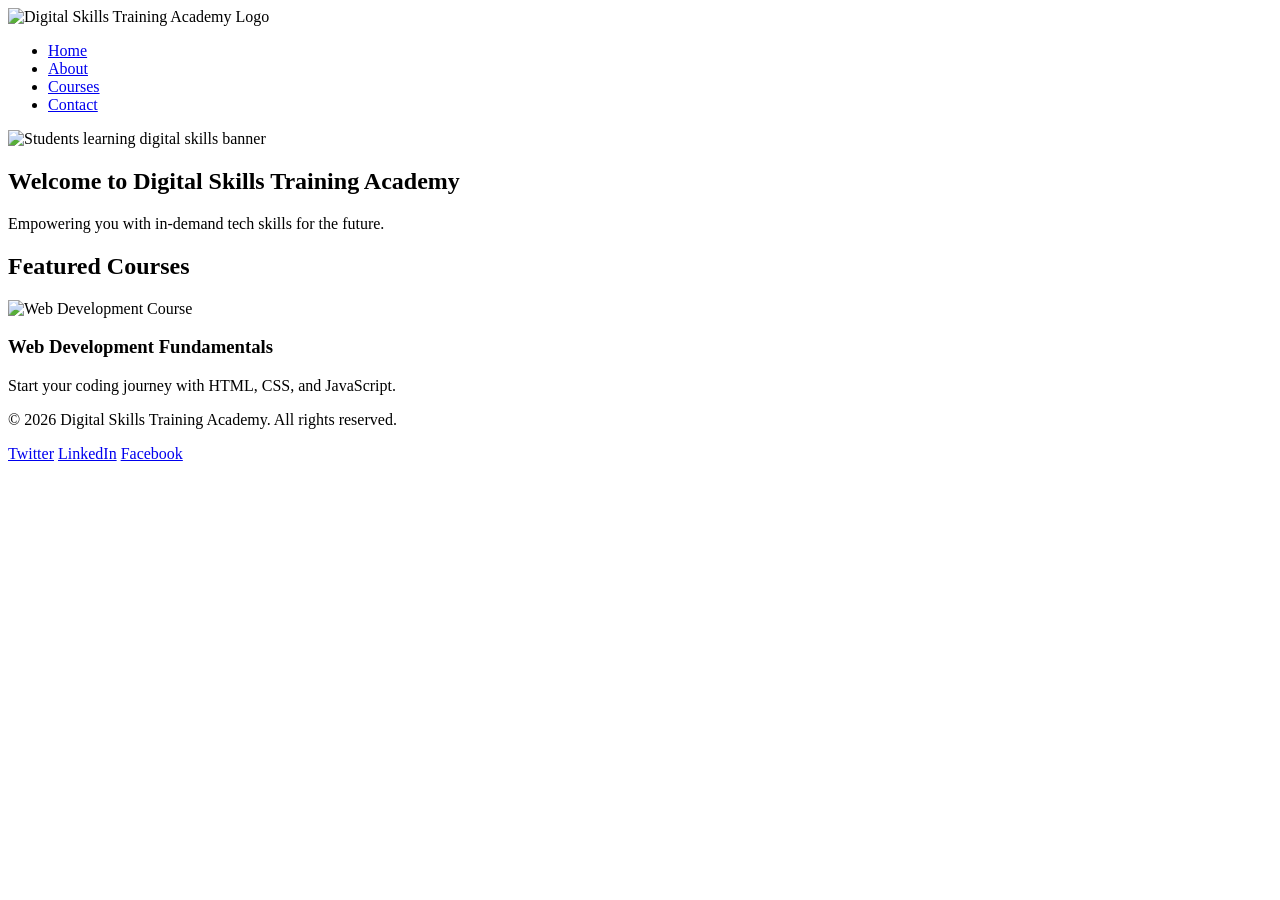
==== index.html @ a26bdbef "index.html" ====
<!DOCTYPE html>
<html lang="en">
<head>
    <meta charset="UTF-8">
    <meta name="viewport" content="width=device-width, initial-scale=1.0">
    <title>Digital Skills Training Academy - Home</title>
    <link rel="stylesheet" href="css/style.css">
</head>
<body>
    <header>
        <img src="/images /logo.png" alt="Digital Skills Training Academy Logo" class="logo""width"="200""height"="200"/>
        <nav>
            <ul>
                <li><a href="index.html" class="active">Home</a></li>
                <li><a href="about.html">About</a></li>
                <li><a href="courses.html">Courses</a></li>
                <li><a href="contact.html">Contact</a></li>
            </ul>
        </nav>
    </header>

    <main>
        <section class="hero">
            <img src="/images /logo.png" alt="Students learning digital skills banner">
            <h1>Welcome to Digital Skills Training Academy</h1>
            <p>Empowering you with in-demand tech skills for the future.</p>
        </section>

        <section class="featured-courses">
            <h2>Featured Courses</h2>
            <article class="course-card">
                <img src="/images /types-of-web-development-services.jpg" alt="Web Development Course">
                <h3>Web Development Fundamentals</h3>
                <p>Start your coding journey with HTML, CSS, and JavaScript.</p>
            </article>
            <!-- Add 1-2 more featured course cards -->
        </section>
    </main>

    <footer>
        <p>&copy; 2026 Digital Skills Training Academy. All rights reserved.</p>
        <div class="social-links">
            <a href="https://twitter.com" target="_blank">Twitter</a>
            <a href="https://linkedin.com" target="_blank">LinkedIn</a>
            <a href="https://facebook.com" target="_blank">Facebook</a>
        </div>
    </footer>
</body>
</html>
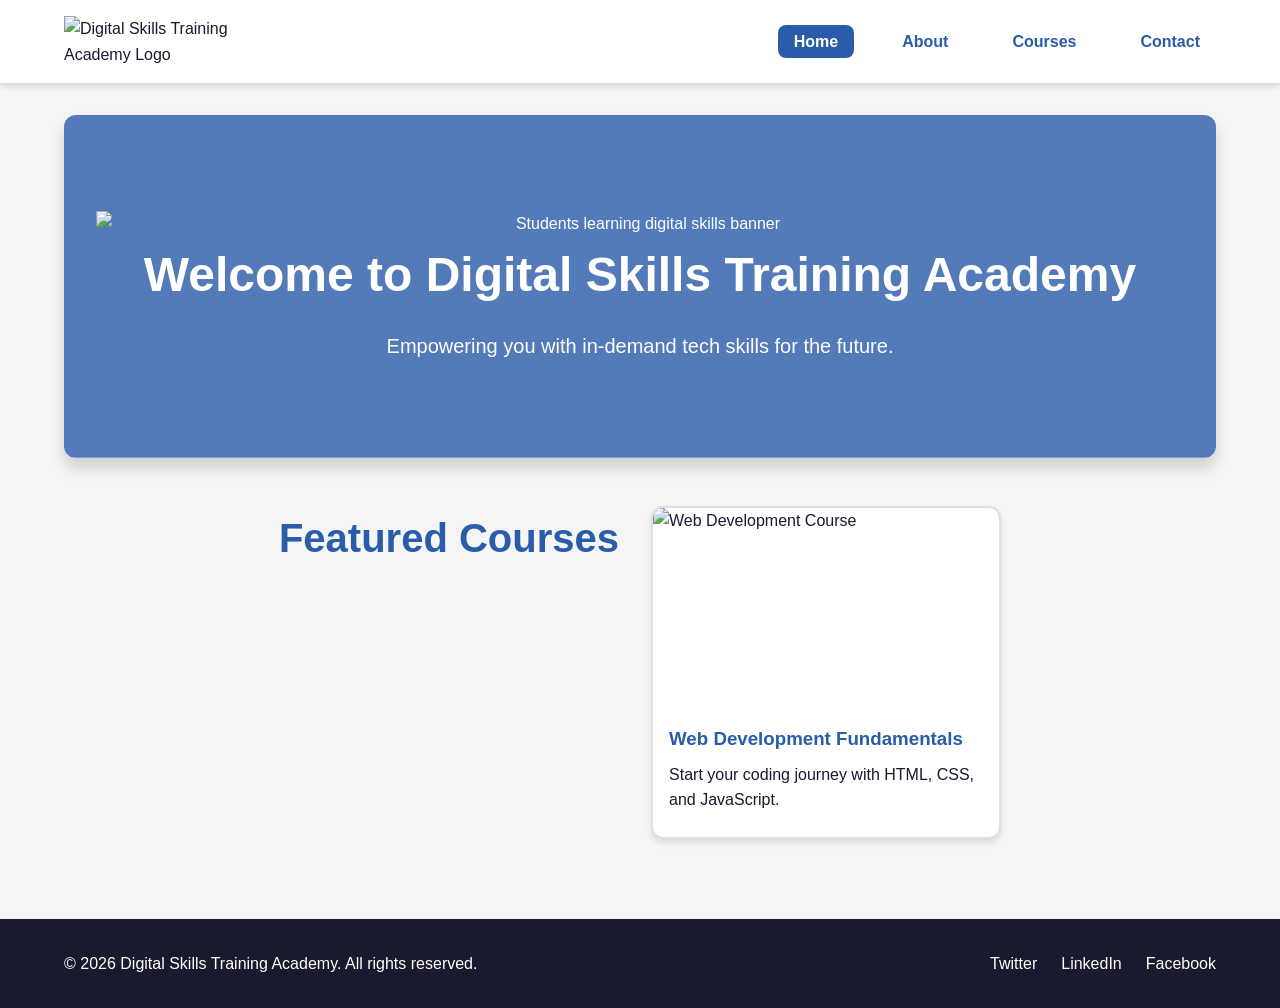
==== commit 1614fdf6: "index.html" ====
--- a/index.html
+++ b/index.html
@@ -4,7 +4,7 @@
     <meta charset="UTF-8">
     <meta name="viewport" content="width=device-width, initial-scale=1.0">
     <title>Digital Skills Training Academy - Home</title>
-    <link rel="stylesheet" href="css/style.css">
+    <link rel="stylesheet" href="style.css">
 </head>
 <body>
     <header>
--- a/style.css
+++ b/style.css
@@ -0,0 +1,394 @@
+/* ===== CSS VARIABLES - Custom Colors ===== */
+:root {
+    --primary: #2A5CAA;      /* DSTA Blue */
+    --secondary: #FF6B35;    /* Orange accent */
+    --dark: #1A1A2E;         /* Dark text */
+    --light: #F5F5F5;        /* Light background */
+    --white: #FFFFFF;
+    --shadow: 0 4px 6px rgba(0, 0, 0, 0.1);
+    --shadow-lg: 0 10px 15px rgba(0, 0, 0, 0.15);
+    --radius: 8px;           /* Rounded corners */
+    --radius-lg: 12px;
+}
+
+/* ===== RESET & BASE STYLES ===== */
+* {
+    margin: 0;
+    padding: 0;
+    box-sizing: border-box;
+}
+
+body {
+    font-family: 'Segoe UI', Tahoma, Geneva, Verdana, sans-serif;
+    line-height: 1.6;
+    color: var(--dark);
+    background-color: var(--light);
+}
+
+img {
+    max-width: 100%;
+    height: auto;
+    display: block;
+}
+
+a {
+    text-decoration: none;
+    color: var(--primary);
+    transition: color 0.3s ease;
+}
+
+a:hover {
+    color: var(--secondary);
+}
+
+/* ===== HEADER & NAVIGATION - Flexbox ===== */
+header {
+    background-color: var(--white);
+    box-shadow: var(--shadow);
+    padding: 1rem 5%;
+    display: flex;                    /* Flexbox requirement */
+    justify-content: space-between;
+    align-items: center;
+    position: sticky;
+    top: 0;
+    z-index: 100;
+}
+
+.logo {
+    width: 180px;
+    height: auto;
+}
+
+nav ul {
+    display: flex;                    /* Flexbox for nav */
+    list-style: none;
+    gap: 2rem;
+}
+
+nav a {
+    font-weight: 600;
+    padding: 0.5rem 1rem;
+    border-radius: var(--radius);
+    transition: all 0.3s ease;
+}
+
+nav a:hover,
+nav a.active {
+    background-color: var(--primary);
+    color: var(--white);
+}
+
+/* ===== MAIN CONTENT ===== */
+main {
+    min-height: 80vh;
+    padding: 2rem 5%;
+}
+
+/* ===== HERO SECTION - Background Image ===== */
+.hero {
+    background-image: linear-gradient(rgba(42, 92, 170, 0.8), rgba(42, 92, 170, 0.8)), url('../images/banner.jpg');
+    background-size: cover;
+    background-position: center;
+    color: var(--white);
+    text-align: center;
+    padding: 6rem 2rem;
+    border-radius: var(--radius-lg);  /* Rounded corners */
+    margin-bottom: 3rem;
+    box-shadow: var(--shadow-lg);     /* Shadow */
+}
+
+.hero h1 {
+    font-size: 3rem;
+    margin-bottom: 1rem;
+}
+
+.hero p {
+    font-size: 1.25rem;
+}
+
+/* ===== FEATURED COURSES - Flexbox ===== */
+.featured-courses {
+    margin: 3rem 0;
+}
+
+.featured-courses h2,
+.courses-list h1 {
+    text-align: center;
+    font-size: 2.5rem;
+    margin-bottom: 2rem;
+    color: var(--primary);
+}
+
+.featured-courses {
+    display: flex;                    /* Flexbox requirement */
+    flex-wrap: wrap;
+    gap: 2rem;
+    justify-content: center;
+}
+
+.course-card {
+    background: var(--white);
+    border: 2px solid #e0e0e0;       /* Border requirement */
+    border-radius: var(--radius-lg);  /* Rounded corners */
+    box-shadow: var(--shadow);        /* Shadow */
+    overflow: hidden;
+    flex: 1 1 300px;
+    max-width: 350px;
+    transition: transform 0.3s ease, box-shadow 0.3s ease;
+}
+
+.course-card:hover {
+    transform: translateY(-5px);
+    box-shadow: var(--shadow-lg);
+}
+
+.course-card img {
+    width: 100%;
+    height: 200px;
+    object-fit: cover;
+}
+
+.course-card h3 {
+    padding: 1rem 1rem 0.5rem;
+    color: var(--primary);
+}
+
+.course-card p {
+    padding: 0 1rem 1.5rem;
+}
+
+/* ===== COURSES PAGE - CSS Grid ===== */
+.courses-list {
+    display: grid;                    /* Grid requirement */
+    grid-template-columns: repeat(auto-fit, minmax(300px, 1fr));
+    gap: 2rem;
+    margin-top: 2rem;
+}
+
+.courses-list h1 {
+    grid-column: 1 / -1;
+}
+
+.course-item {
+    background: var(--white);
+    border: 2px solid #e0e0e0;       /* Border */
+    border-radius: var(--radius-lg);  /* Rounded corners */
+    box-shadow: var(--shadow);        /* Shadow */
+    overflow: hidden;
+    transition: transform 0.3s ease;
+}
+
+.course-item:hover {
+    transform: scale(1.02);
+    box-shadow: var(--shadow-lg);
+}
+
+.course-item img {
+    width: 100%;
+    height: 220px;
+    object-fit: cover;
+}
+
+.course-item h2 {
+    padding: 1rem 1.5rem 0.5rem;
+    color: var(--primary);
+    font-size: 1.5rem;
+}
+
+.course-item p {
+    padding: 0 1.5rem 1.5rem;
+}
+
+/* ===== ABOUT PAGE ===== */
+.about-intro {
+    text-align: center;
+    margin-bottom: 3rem;
+}
+
+.about-intro img {
+    border-radius: var(--radius-lg);
+    box-shadow: var(--shadow);
+    margin: 1rem auto;
+    max-width: 600px;
+}
+
+.mission-vision {
+    display: grid;                    /* Grid for layout */
+    grid-template-columns: repeat(auto-fit, minmax(280px, 1fr));
+    gap: 2rem;
+    margin-top: 2rem;
+}
+
+.mission-vision article {
+    background: var(--white);
+    padding: 2rem;
+    border-radius: var(--radius-lg);
+    border-left: 4px solid var(--secondary); /* Border accent */
+    box-shadow: var(--shadow);
+}
+
+.mission-vision h2 {
+    color: var(--primary);
+    margin-bottom: 1rem;
+}
+
+/* ===== CONTACT PAGE - Form Styling ===== */
+.contact-info, .contact-form {
+    background: var(--white);
+    padding: 2rem;
+    border-radius: var(--radius-lg);
+    box-shadow: var(--shadow);
+    margin-bottom: 2rem;
+}
+
+.contact-form form {
+    display: flex;
+    flex-direction: column;
+    gap: 1rem;
+    max-width: 600px;
+}
+
+.contact-form label {
+    font-weight: 600;
+    color: var(--dark);
+}
+
+.contact-form input,
+.contact-form textarea {
+    padding: 0.75rem;
+    border: 2px solid #ddd;           /* Border */
+    border-radius: var(--radius);     /* Rounded corners */
+    font-family: inherit;
+    font-size: 1rem;
+    transition: border-color 0.3s ease;
+}
+
+.contact-form input:focus,
+.contact-form textarea:focus {
+    outline: none;
+    border-color: var(--primary);     /* Border on focus */
+    box-shadow: 0 0 0 3px rgba(42, 92, 170, 0.1);
+}
+
+.contact-form button {
+    background-color: var(--primary);
+    color: var(--white);
+    padding: 1rem 2rem;
+    border: none;
+    border-radius: var(--radius);     /* Rounded corners */
+    font-size: 1rem;
+    font-weight: 600;
+    cursor: pointer;
+    box-shadow: var(--shadow);        /* Shadow */
+    transition: all 0.3s ease;
+}
+
+.contact-form button:hover {
+    background-color: var(--secondary);
+    box-shadow: var(--shadow-lg);
+    transform: translateY(-2px);
+}
+
+/* ===== FOOTER - Flexbox ===== */
+footer {
+    background-color: var(--dark);
+    color: var(--white);
+    padding: 2rem 5%;
+    display: flex;                    /* Flexbox */
+    justify-content: space-between;
+    align-items: center;
+    flex-wrap: wrap;
+    gap: 1rem;
+}
+
+.social-links {
+    display: flex;
+    gap: 1.5rem;
+}
+
+.social-links a {
+    color: var(--white);
+    font-weight: 500;
+}
+
+.social-links a:hover {
+    color: var(--secondary);
+}
+
+/* ===== RESPONSIVE DESIGN - 10 Marks ===== */
+
+/* Tablet: 768px - 1024px */
+@media (max-width: 1024px) {
+    .hero h1 {
+        font-size: 2.5rem;
+    }
+    
+    nav ul {
+        gap: 1rem;
+    }
+}
+
+/* Mobile: < 768px */
+@media (max-width: 768px) {
+    /* Header stacks vertically */
+    header {
+        flex-direction: column;
+        gap: 1rem;
+    }
+
+    /* Nav menu stacks */
+    nav ul {
+        flex-direction: column;
+        text-align: center;
+        gap: 0.5rem;
+        width: 100%;
+    }
+
+    nav a {
+        display: block;
+    }
+
+    /* Hero text smaller */
+    .hero {
+        padding: 4rem 1rem;
+    }
+
+    .hero h1 {
+        font-size: 2rem;
+    }
+
+    .hero p {
+        font-size: 1rem;
+    }
+
+    /* Single column layouts */
+    .featured-courses,
+    .courses-list {
+        grid-template-columns: 1fr;
+    }
+
+    .mission-vision {
+        grid-template-columns: 1fr;
+    }
+
+    /* Footer stacks */
+    footer {
+        flex-direction: column;
+        text-align: center;
+    }
+
+    main {
+        padding: 1rem 3%;
+    }
+}
+
+/* Small Mobile: < 480px */
+@media (max-width: 480px) {
+    .hero h1 {
+        font-size: 1.75rem;
+    }
+
+    .logo {
+        width: 140px;
+    }
+}
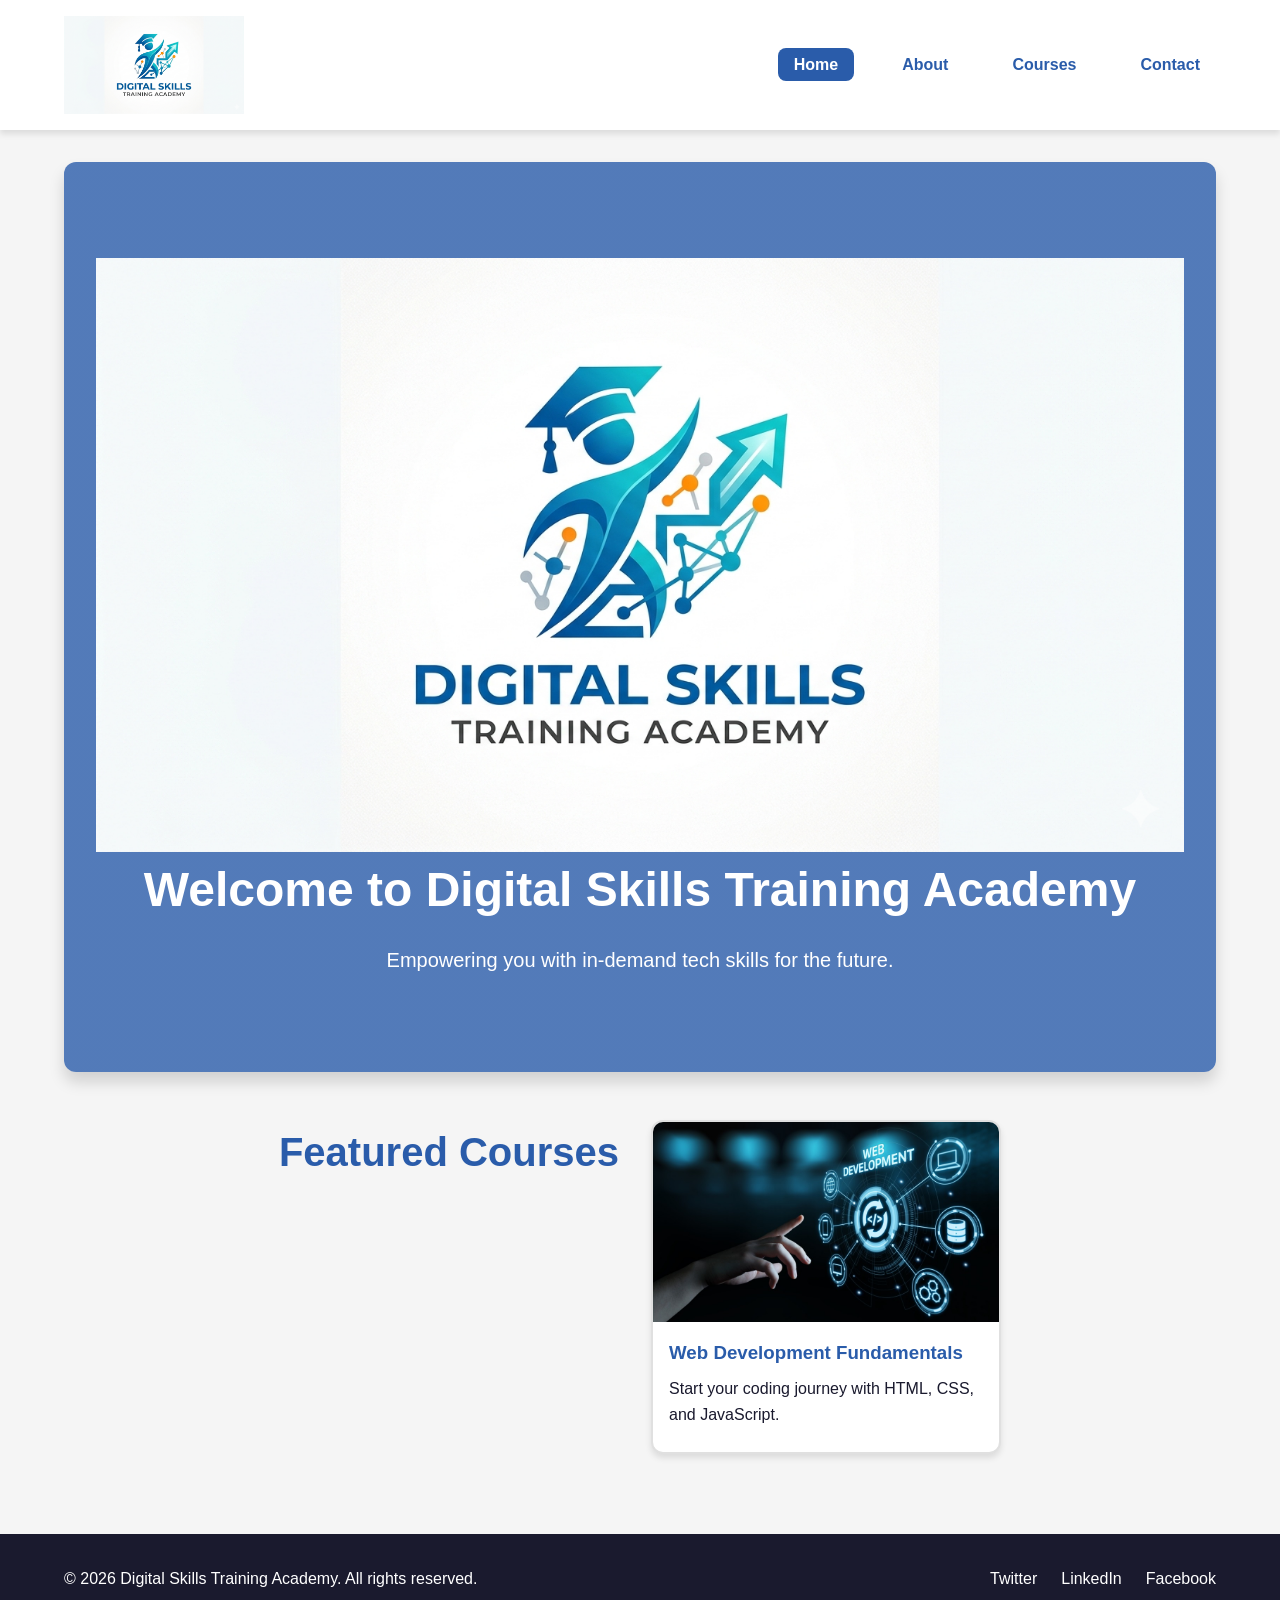
==== commit be57c0a7: "index.html" ====
--- a/index.html
+++ b/index.html
@@ -8,7 +8,7 @@
 </head>
 <body>
     <header>
-        <img src="/images /logo.png" alt="Digital Skills Training Academy Logo" class="logo""width"="200""height"="200"/>
+        <img src="logo.png" alt="Digital Skills Training Academy Logo" class="logo""width"="200""height"="200"/>
         <nav>
             <ul>
                 <li><a href="index.html" class="active">Home</a></li>
@@ -21,7 +21,7 @@
 
     <main>
         <section class="hero">
-            <img src="/images /logo.png" alt="Students learning digital skills banner">
+            <img src="logo.png" alt="Students learning digital skills banner">
             <h1>Welcome to Digital Skills Training Academy</h1>
             <p>Empowering you with in-demand tech skills for the future.</p>
         </section>
@@ -29,7 +29,7 @@
         <section class="featured-courses">
             <h2>Featured Courses</h2>
             <article class="course-card">
-                <img src="/images /types-of-web-development-services.jpg" alt="Web Development Course">
+                <img src="types-of-web-development-services.jpg" alt="Web Development Course">
                 <h3>Web Development Fundamentals</h3>
                 <p>Start your coding journey with HTML, CSS, and JavaScript.</p>
             </article>
